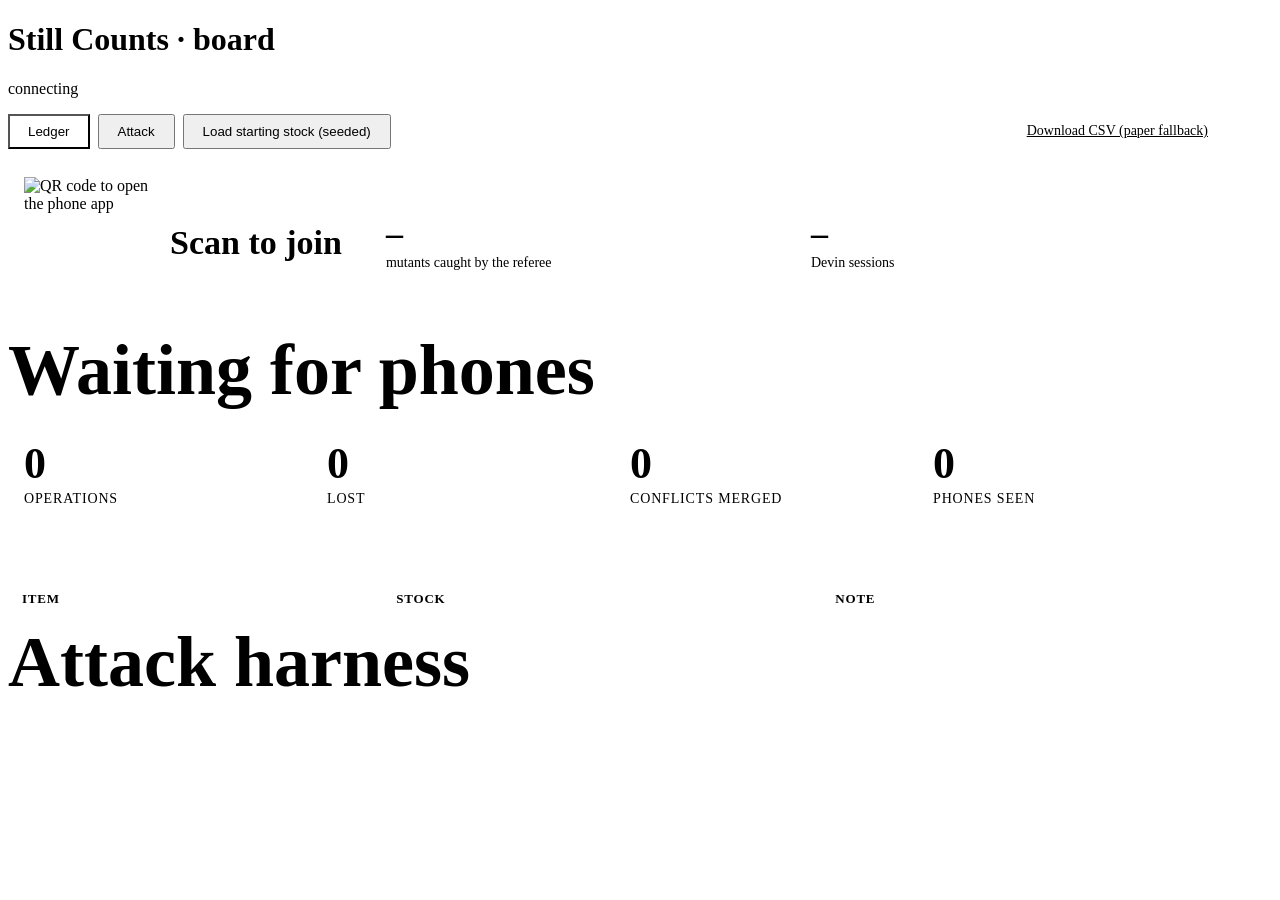
==== client/board.html @ c996e838 "feat: volunteer names, activity feed and CSV export for the paper fallback" ====
<!doctype html>
<html lang="en">
<head>
<meta charset="utf-8">
<meta name="viewport" content="width=device-width, initial-scale=1">
<link rel="stylesheet" href="/static/style.css">
<title>Still Counts · board</title>
<style>
main { max-width: 1200px; }
.big { font-size: clamp(32px, 6vw, 72px); font-weight: 800; line-height: 1.05; margin: 8px 0; }
.stats { display: grid; grid-template-columns: repeat(auto-fit, minmax(180px, 1fr)); gap: 12px; margin: 16px 0; }
.stat { background: var(--panel); border: 1px solid var(--line); border-radius: 16px; padding: 14px 16px; }
.stat b { display: block; font-size: 44px; font-variant-numeric: tabular-nums; }
.stat span { color: var(--muted); font-size: 14px; letter-spacing: .06em; text-transform: uppercase; }
table { width: 100%; border-collapse: collapse; background: var(--panel); border: 1px solid var(--line); border-radius: 12px; overflow: hidden; }
th, td { text-align: left; padding: 10px 14px; border-bottom: 1px solid var(--line); }
th { color: var(--muted); font-size: 13px; text-transform: uppercase; letter-spacing: .06em; }
td.qty { font-size: 28px; font-weight: 800; font-variant-numeric: tabular-nums; }
td.neg { color: var(--bad); }
.tabs { display: flex; gap: 8px; margin: 16px 0; }
.tabs button { padding: 8px 18px; }
.tabs button[aria-pressed="true"] { background: var(--olive); }
.run { padding: 8px 12px; border-bottom: 1px solid var(--line); font-variant-numeric: tabular-nums; }
.ok { color: var(--good); } .fail { color: var(--bad); }
.panels { display:grid; grid-template-columns: auto 1fr 1fr; gap:12px; margin:12px 0; align-items:stretch; }
.panel { background: var(--panel); border:1px solid var(--line); border-radius:16px; padding:12px 16px; display:flex; gap:14px; align-items:center; }
.panel b { font-size:34px; font-variant-numeric: tabular-nums; }
.panel span { color: var(--muted); font-size:14px; word-break:break-all; }
@media (max-width:760px){ .panels{grid-template-columns:1fr;} }
.csv { margin-left:auto; align-self:center; color: var(--muted); font-size:14px; }
.feed { margin: 8px 0 16px; color: var(--muted); font-size: 16px; min-height: 28px; display:flex; flex-wrap:wrap; gap:8px; }
.feed span { background: var(--panel); border:1px solid var(--line); border-radius:999px; padding:4px 12px; }
</style>
</head>
<body>
<main>
  <header><h1>Still Counts · board</h1><span id="conn" class="pill" role="status">connecting</span></header>
  <div class="tabs">
    <button type="button" id="tab-ledger" aria-pressed="true">Ledger</button>
    <button type="button" id="tab-attack" aria-pressed="false">Attack</button>
    <button type="button" id="seed">Load starting stock (seeded)</button>
    <a class="csv" href="/api/export.csv" download>Download CSV (paper fallback)</a>
  </div>
  <section id="ledger">
    <div class="panels">
      <div class="panel"><img id="qr" alt="QR code to open the phone app" width="132" height="132"><div><b>Scan to join</b><br><span id="joinurl"></span></div></div>
      <div class="panel"><div><b id="p-referee">–</b><br><span>mutants caught by the referee</span></div></div>
      <div class="panel"><div><b id="p-devin">–</b><br><span id="p-devin-sub">Devin sessions</span></div></div>
    </div>
    <div class="big" id="headline">Waiting for phones</div>
    <div class="stats">
      <div class="stat"><b id="s-ops">0</b><span>operations</span></div>
      <div class="stat"><b id="s-lost">0</b><span>lost</span></div>
      <div class="stat"><b id="s-conf">0</b><span>conflicts merged</span></div>
      <div class="stat"><b id="s-phones">0</b><span>phones seen</span></div>
    </div>
    <div class="feed" id="feed" aria-live="polite"></div>
    <table><thead><tr><th>Item</th><th>Stock</th><th>Note</th></tr></thead><tbody id="rows"></tbody></table>
  </section>
  <section id="attack" class="hidden">
    <div class="big" id="attack-head">Attack harness</div>
    <div id="runs"></div>
  </section>
</main>
<script src="/static/board.js"></script>
</body>
</html>
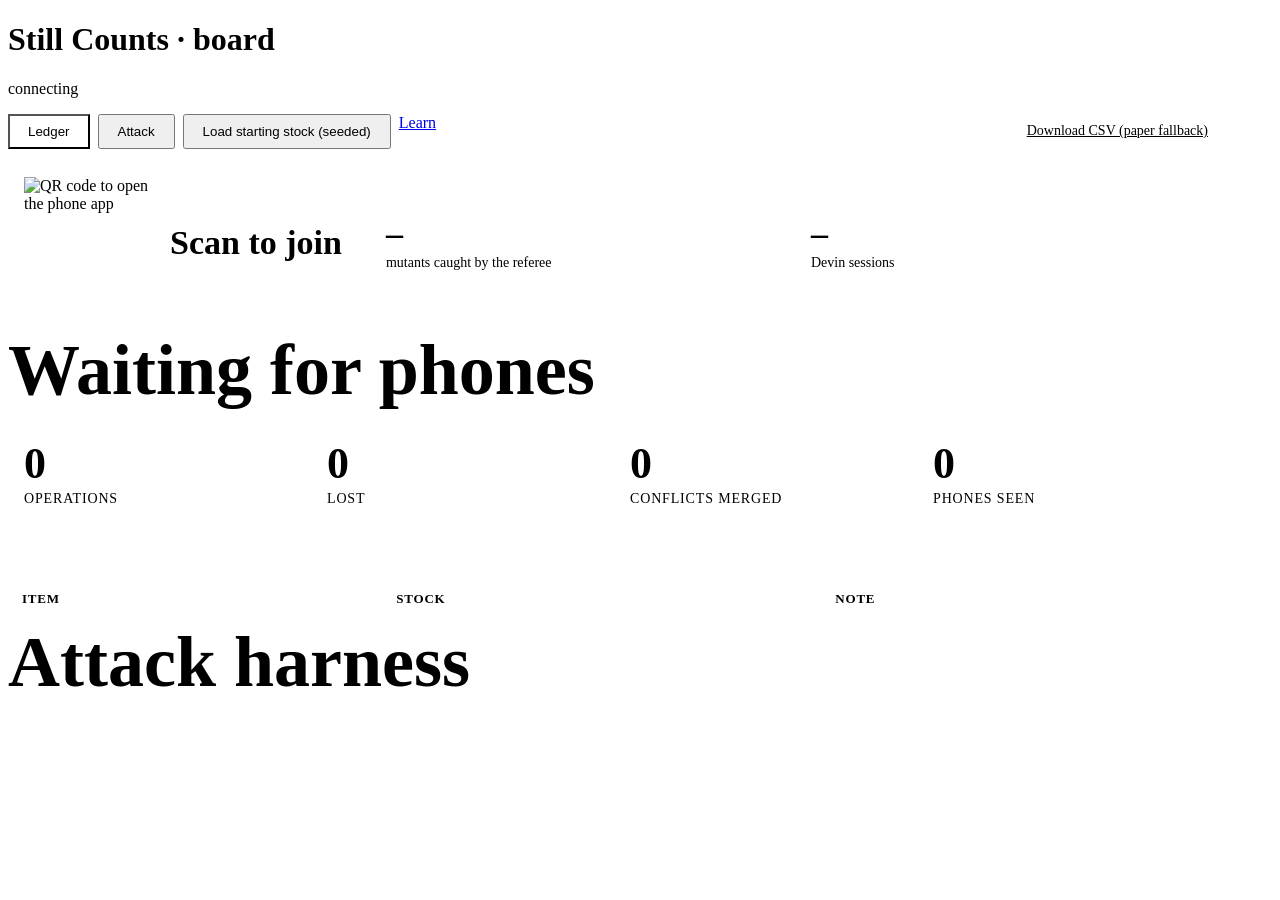
==== commit 2ac78b6a: "feat: Learn tab (Earn the Code) with offline predict, find the bug, write and explain checkpoints Co" ====
--- a/client/board.html
+++ b/client/board.html
@@ -39,6 +39,7 @@
     <button type="button" id="tab-ledger" aria-pressed="true">Ledger</button>
     <button type="button" id="tab-attack" aria-pressed="false">Attack</button>
     <button type="button" id="seed">Load starting stock (seeded)</button>
+    <a class="navlink" href="/static/learn.html">Learn</a>
     <a class="csv" href="/api/export.csv" download>Download CSV (paper fallback)</a>
   </div>
   <section id="ledger">
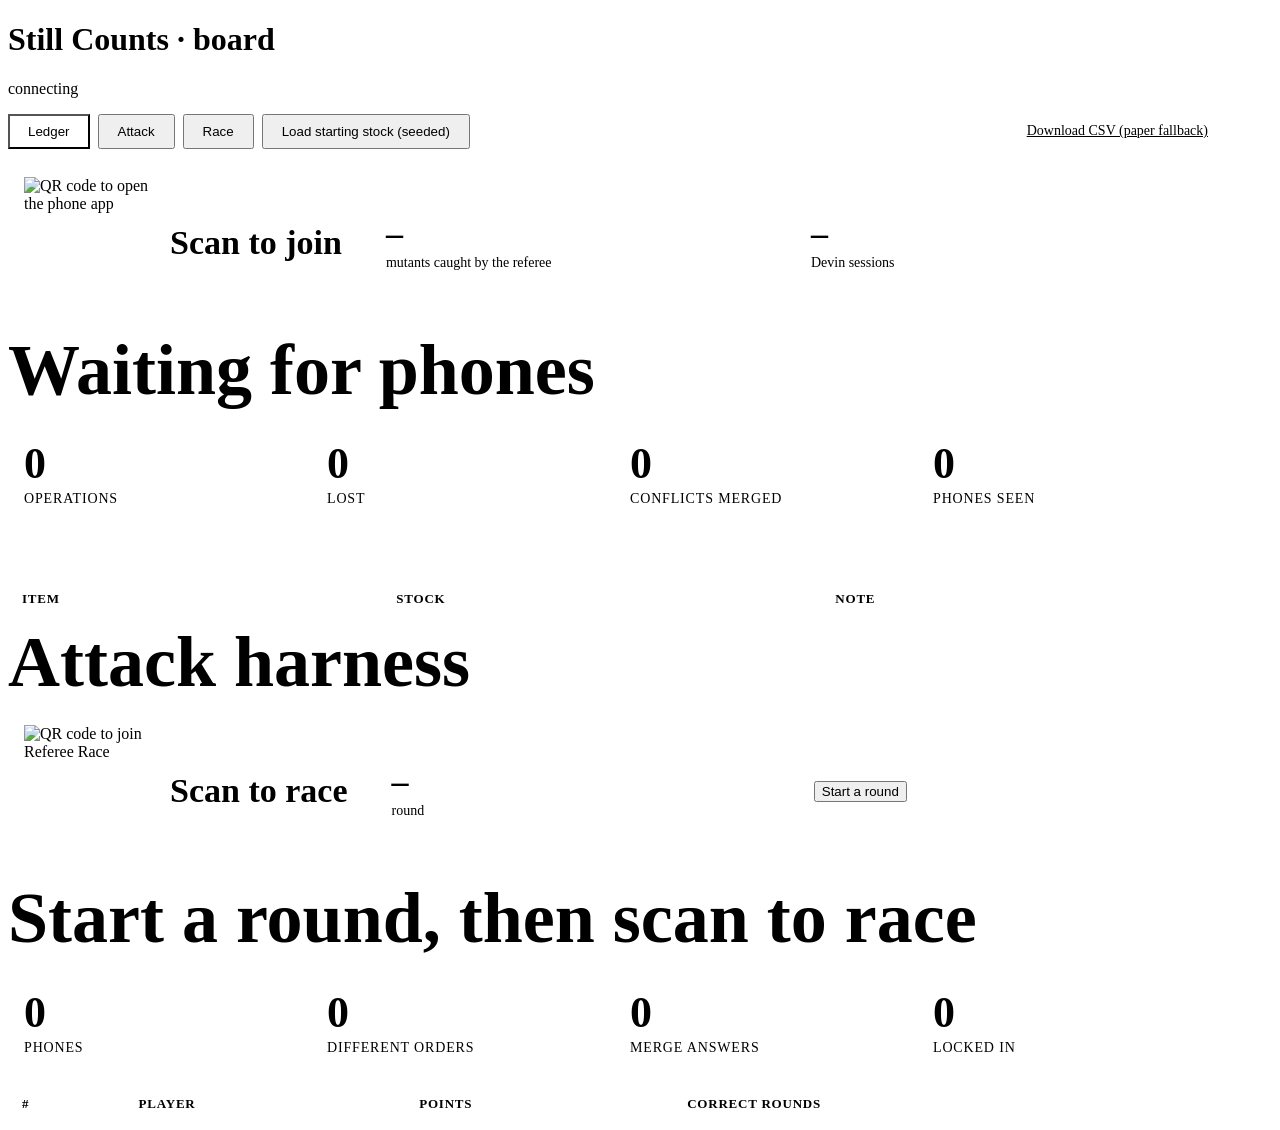
==== commit 5a5b76d2: "feat: Referee Race game across phones with live leaderboard on the board Co-Authored-By: bot_apk <ap" ====
--- a/client/board.html
+++ b/client/board.html
@@ -38,8 +38,8 @@
   <div class="tabs">
     <button type="button" id="tab-ledger" aria-pressed="true">Ledger</button>
     <button type="button" id="tab-attack" aria-pressed="false">Attack</button>
+    <button type="button" id="tab-race" aria-pressed="false">Race</button>
     <button type="button" id="seed">Load starting stock (seeded)</button>
-    <a class="navlink" href="/static/learn.html">Learn</a>
     <a class="csv" href="/api/export.csv" download>Download CSV (paper fallback)</a>
   </div>
   <section id="ledger">
@@ -62,6 +62,21 @@
     <div class="big" id="attack-head">Attack harness</div>
     <div id="runs"></div>
   </section>
+  <section id="race" class="hidden">
+    <div class="panels">
+      <div class="panel"><img id="race-qr" alt="QR code to join Referee Race" width="132" height="132"><div><b>Scan to race</b><br><span id="race-url"></span></div></div>
+      <div class="panel"><div><b id="race-round">–</b><br><span>round</span></div></div>
+      <div class="panel"><div><button type="button" id="race-start">Start a round</button></div></div>
+    </div>
+    <div class="big" id="race-head">Start a round, then scan to race</div>
+    <div class="stats">
+      <div class="stat"><b id="r-phones">0</b><span>phones</span></div>
+      <div class="stat"><b id="r-orders">0</b><span>different orders</span></div>
+      <div class="stat"><b id="r-answers">0</b><span>merge answers</span></div>
+      <div class="stat"><b id="r-answered">0</b><span>locked in</span></div>
+    </div>
+    <table><thead><tr><th>#</th><th>Player</th><th>Points</th><th>Correct rounds</th></tr></thead><tbody id="race-rows"></tbody></table>
+  </section>
 </main>
 <script src="/static/board.js"></script>
 </body>
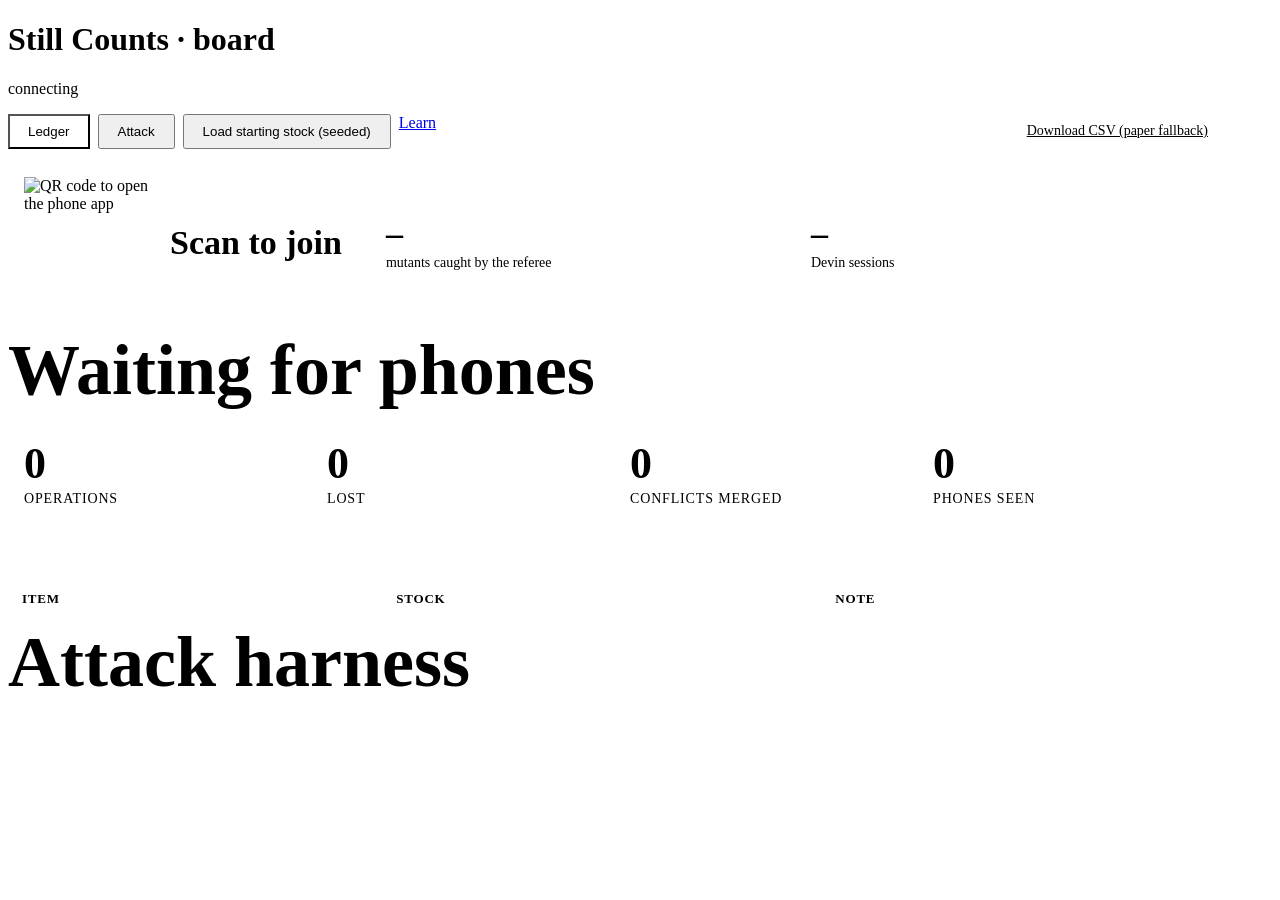
==== commit d676e9d4: "feat: Learn tab (Earn the Code) front end Offline-first Learn page: predict is graded in the browser" ====
--- a/client/board.html
+++ b/client/board.html
@@ -38,8 +38,8 @@
   <div class="tabs">
     <button type="button" id="tab-ledger" aria-pressed="true">Ledger</button>
     <button type="button" id="tab-attack" aria-pressed="false">Attack</button>
-    <button type="button" id="tab-race" aria-pressed="false">Race</button>
     <button type="button" id="seed">Load starting stock (seeded)</button>
+    <a class="navlink" href="/static/learn.html">Learn</a>
     <a class="csv" href="/api/export.csv" download>Download CSV (paper fallback)</a>
   </div>
   <section id="ledger">
@@ -62,21 +62,6 @@
     <div class="big" id="attack-head">Attack harness</div>
     <div id="runs"></div>
   </section>
-  <section id="race" class="hidden">
-    <div class="panels">
-      <div class="panel"><img id="race-qr" alt="QR code to join Referee Race" width="132" height="132"><div><b>Scan to race</b><br><span id="race-url"></span></div></div>
-      <div class="panel"><div><b id="race-round">–</b><br><span>round</span></div></div>
-      <div class="panel"><div><button type="button" id="race-start">Start a round</button></div></div>
-    </div>
-    <div class="big" id="race-head">Start a round, then scan to race</div>
-    <div class="stats">
-      <div class="stat"><b id="r-phones">0</b><span>phones</span></div>
-      <div class="stat"><b id="r-orders">0</b><span>different orders</span></div>
-      <div class="stat"><b id="r-answers">0</b><span>merge answers</span></div>
-      <div class="stat"><b id="r-answered">0</b><span>locked in</span></div>
-    </div>
-    <table><thead><tr><th>#</th><th>Player</th><th>Points</th><th>Correct rounds</th></tr></thead><tbody id="race-rows"></tbody></table>
-  </section>
 </main>
 <script src="/static/board.js"></script>
 </body>
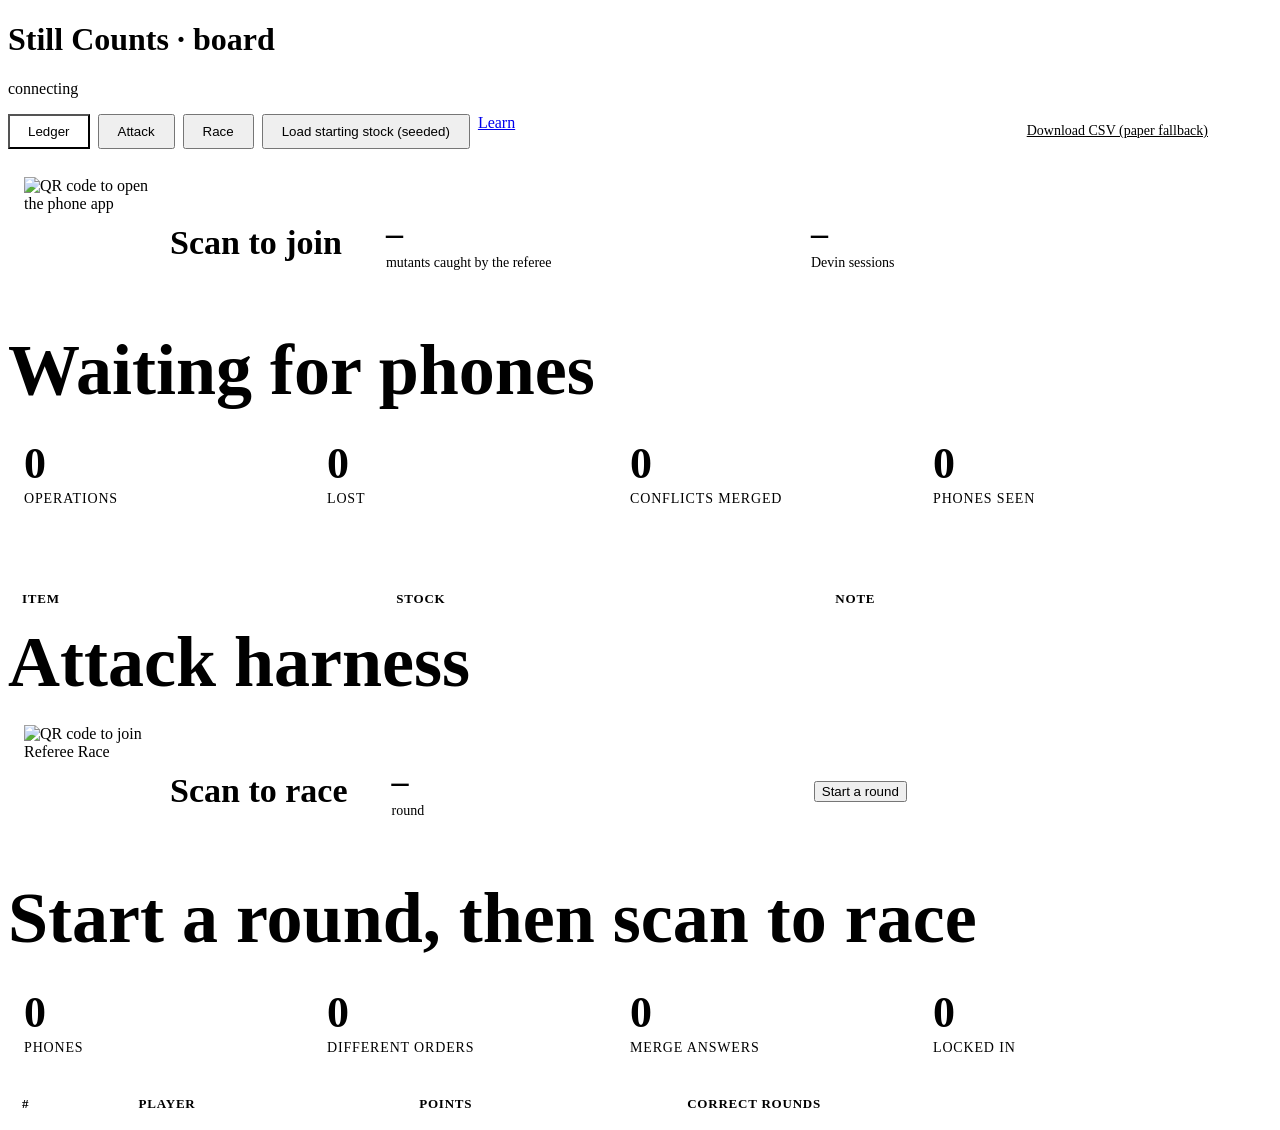
==== commit e7ed8115: "chore: merge main and link the Race page from the phone app and the offline cache" ====
--- a/client/board.html
+++ b/client/board.html
@@ -38,6 +38,7 @@
   <div class="tabs">
     <button type="button" id="tab-ledger" aria-pressed="true">Ledger</button>
     <button type="button" id="tab-attack" aria-pressed="false">Attack</button>
+    <button type="button" id="tab-race" aria-pressed="false">Race</button>
     <button type="button" id="seed">Load starting stock (seeded)</button>
     <a class="navlink" href="/static/learn.html">Learn</a>
     <a class="csv" href="/api/export.csv" download>Download CSV (paper fallback)</a>
@@ -62,6 +63,21 @@
     <div class="big" id="attack-head">Attack harness</div>
     <div id="runs"></div>
   </section>
+  <section id="race" class="hidden">
+    <div class="panels">
+      <div class="panel"><img id="race-qr" alt="QR code to join Referee Race" width="132" height="132"><div><b>Scan to race</b><br><span id="race-url"></span></div></div>
+      <div class="panel"><div><b id="race-round">–</b><br><span>round</span></div></div>
+      <div class="panel"><div><button type="button" id="race-start">Start a round</button></div></div>
+    </div>
+    <div class="big" id="race-head">Start a round, then scan to race</div>
+    <div class="stats">
+      <div class="stat"><b id="r-phones">0</b><span>phones</span></div>
+      <div class="stat"><b id="r-orders">0</b><span>different orders</span></div>
+      <div class="stat"><b id="r-answers">0</b><span>merge answers</span></div>
+      <div class="stat"><b id="r-answered">0</b><span>locked in</span></div>
+    </div>
+    <table><thead><tr><th>#</th><th>Player</th><th>Points</th><th>Correct rounds</th></tr></thead><tbody id="race-rows"></tbody></table>
+  </section>
 </main>
 <script src="/static/board.js"></script>
 </body>
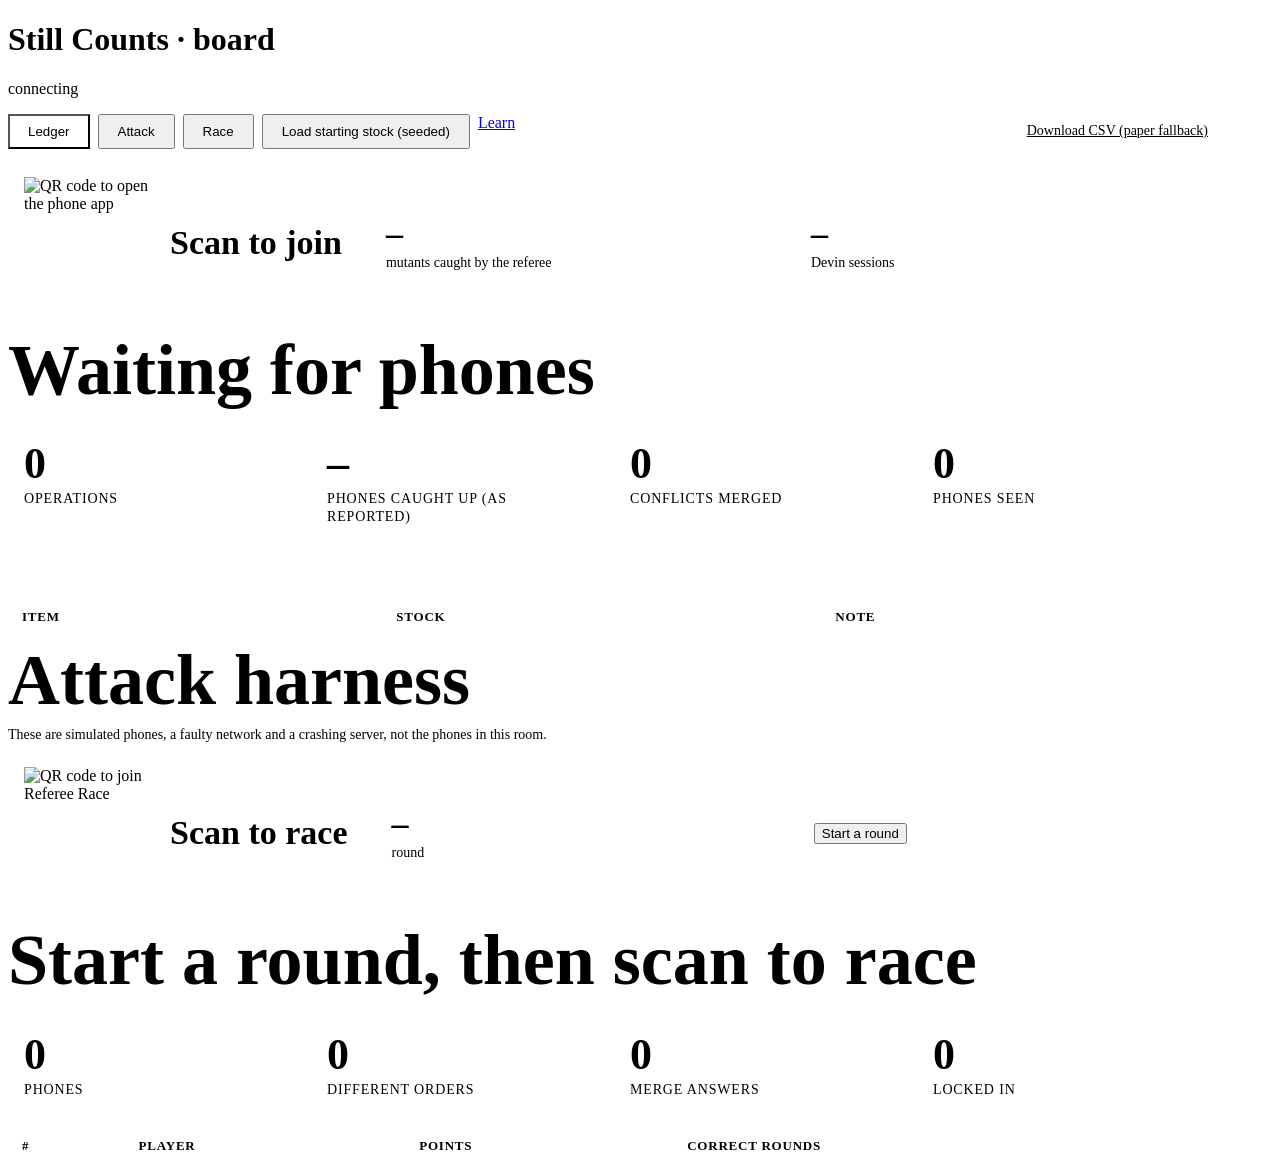
==== commit e65d20d7: "feat: board shows phone-reported sync state and the harness summary per scenario; Devin evidence pag" ====
--- a/client/board.html
+++ b/client/board.html
@@ -27,6 +27,8 @@
 .panel b { font-size:34px; font-variant-numeric: tabular-nums; }
 .panel span { color: var(--muted); font-size:14px; word-break:break-all; }
 @media (max-width:760px){ .panels{grid-template-columns:1fr;} }
+.note-line { color: var(--muted); font-size: 14px; margin: 0 0 12px; }
+.bar-note { color: var(--muted); font-size: 14px; margin: 4px 0 12px; }
 .csv { margin-left:auto; align-self:center; color: var(--muted); font-size:14px; }
 .feed { margin: 8px 0 16px; color: var(--muted); font-size: 16px; min-height: 28px; display:flex; flex-wrap:wrap; gap:8px; }
 .feed span { background: var(--panel); border:1px solid var(--line); border-radius:999px; padding:4px 12px; }
@@ -52,15 +54,17 @@
     <div class="big" id="headline">Waiting for phones</div>
     <div class="stats">
       <div class="stat"><b id="s-ops">0</b><span>operations</span></div>
-      <div class="stat"><b id="s-lost">0</b><span>lost</span></div>
+      <div class="stat"><b id="s-caught">–</b><span>phones caught up (as reported)</span></div>
       <div class="stat"><b id="s-conf">0</b><span>conflicts merged</span></div>
       <div class="stat"><b id="s-phones">0</b><span>phones seen</span></div>
     </div>
     <div class="feed" id="feed" aria-live="polite"></div>
+    <p class="note-line" id="harness-line"></p>
     <table><thead><tr><th>Item</th><th>Stock</th><th>Note</th></tr></thead><tbody id="rows"></tbody></table>
   </section>
   <section id="attack" class="hidden">
     <div class="big" id="attack-head">Attack harness</div>
+    <p class="bar-note" id="attack-note">These are simulated phones, a faulty network and a crashing server, not the phones in this room.</p>
     <div id="runs"></div>
   </section>
   <section id="race" class="hidden">
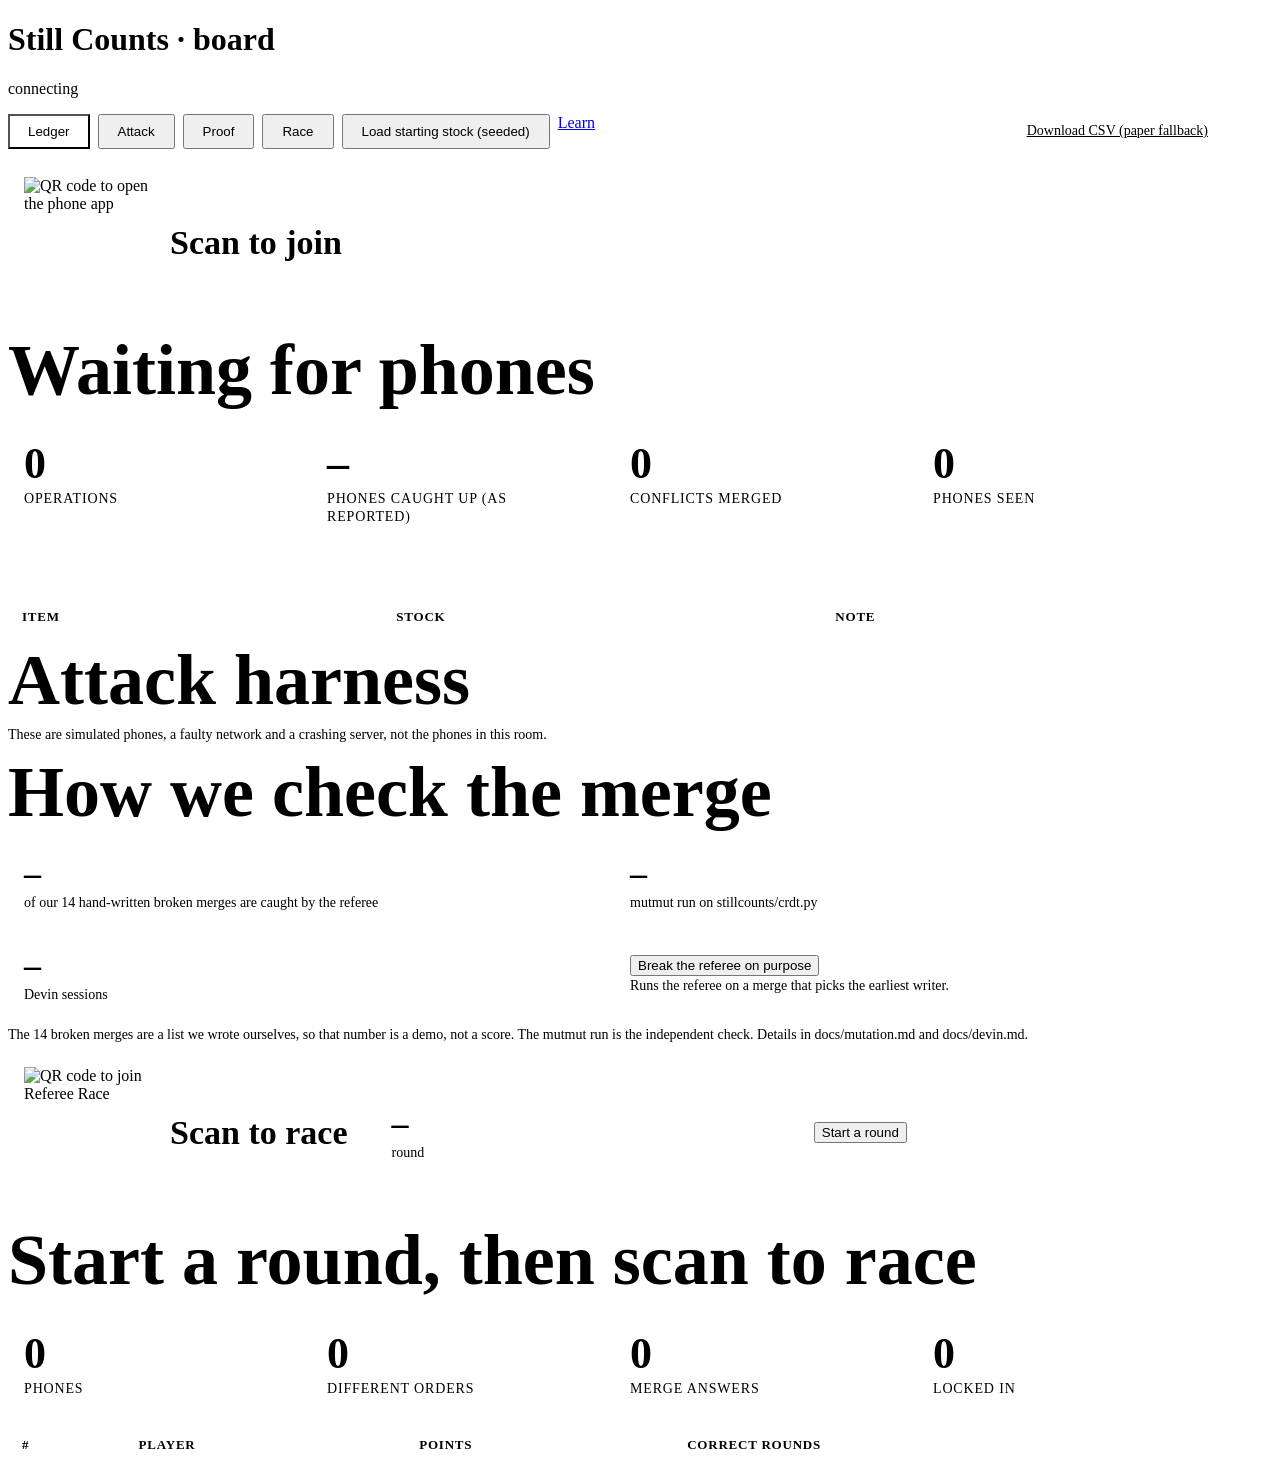
==== commit b022064b: "feat(board): Proof tab, plain-language grouped Attack tab, oversell alert on the board, break-the-re" ====
--- a/client/board.html
+++ b/client/board.html
@@ -23,10 +23,16 @@
 .run { padding: 8px 12px; border-bottom: 1px solid var(--line); font-variant-numeric: tabular-nums; }
 .ok { color: var(--good); } .fail { color: var(--bad); }
 .panels { display:grid; grid-template-columns: auto 1fr 1fr; gap:12px; margin:12px 0; align-items:stretch; }
+.panels.one { grid-template-columns: auto; justify-content: start; }
+.panels.two { grid-template-columns: 1fr 1fr; }
+.group { color: var(--muted); font-size: 13px; text-transform: uppercase; letter-spacing: .06em; margin: 18px 0 6px; }
+.big.alert { color: var(--bad); animation: flash .5s 6; }
+@keyframes flash { 50% { opacity: .25; } }
+@media (prefers-reduced-motion: reduce) { .big.alert { animation: none; } }
 .panel { background: var(--panel); border:1px solid var(--line); border-radius:16px; padding:12px 16px; display:flex; gap:14px; align-items:center; }
 .panel b { font-size:34px; font-variant-numeric: tabular-nums; }
 .panel span { color: var(--muted); font-size:14px; word-break:break-all; }
-@media (max-width:760px){ .panels{grid-template-columns:1fr;} }
+@media (max-width:760px){ .panels, .panels.two{grid-template-columns:1fr;} }
 .note-line { color: var(--muted); font-size: 14px; margin: 0 0 12px; }
 .bar-note { color: var(--muted); font-size: 14px; margin: 4px 0 12px; }
 .csv { margin-left:auto; align-self:center; color: var(--muted); font-size:14px; }
@@ -37,21 +43,20 @@
 <body>
 <main>
   <header><h1>Still Counts · board</h1><span id="conn" class="pill" role="status">connecting</span></header>
-  <div class="tabs">
+  <div class="tabs" role="tablist">
     <button type="button" id="tab-ledger" aria-pressed="true">Ledger</button>
     <button type="button" id="tab-attack" aria-pressed="false">Attack</button>
+    <button type="button" id="tab-proof" aria-pressed="false">Proof</button>
     <button type="button" id="tab-race" aria-pressed="false">Race</button>
     <button type="button" id="seed">Load starting stock (seeded)</button>
     <a class="navlink" href="/static/learn.html">Learn</a>
     <a class="csv" href="/api/export.csv" download>Download CSV (paper fallback)</a>
   </div>
   <section id="ledger">
-    <div class="panels">
+    <div class="panels one">
       <div class="panel"><img id="qr" alt="QR code to open the phone app" width="132" height="132"><div><b>Scan to join</b><br><span id="joinurl"></span></div></div>
-      <div class="panel"><div><b id="p-referee">–</b><br><span>mutants caught by the referee</span></div></div>
-      <div class="panel"><div><b id="p-devin">–</b><br><span id="p-devin-sub">Devin sessions</span></div></div>
     </div>
-    <div class="big" id="headline">Waiting for phones</div>
+    <div class="big" id="headline" aria-live="assertive">Waiting for phones</div>
     <div class="stats">
       <div class="stat"><b id="s-ops">0</b><span>operations</span></div>
       <div class="stat"><b id="s-caught">–</b><span>phones caught up (as reported)</span></div>
@@ -59,13 +64,22 @@
       <div class="stat"><b id="s-phones">0</b><span>phones seen</span></div>
     </div>
     <div class="feed" id="feed" aria-live="polite"></div>
-    <p class="note-line" id="harness-line"></p>
     <table><thead><tr><th>Item</th><th>Stock</th><th>Note</th></tr></thead><tbody id="rows"></tbody></table>
   </section>
   <section id="attack" class="hidden">
     <div class="big" id="attack-head">Attack harness</div>
     <p class="bar-note" id="attack-note">These are simulated phones, a faulty network and a crashing server, not the phones in this room.</p>
     <div id="runs"></div>
+  </section>
+  <section id="proof" class="hidden">
+    <div class="big">How we check the merge</div>
+    <div class="panels two">
+      <div class="panel"><div><b id="p-referee">–</b><br><span>of our 14 hand-written broken merges are caught by the referee</span></div></div>
+      <div class="panel"><div><b id="p-mutmut">–</b><br><span id="p-mutmut-sub">mutmut run on stillcounts/crdt.py</span></div></div>
+      <div class="panel"><div><b id="p-devin">–</b><br><span id="p-devin-sub">Devin sessions</span></div></div>
+      <div class="panel"><div><button type="button" id="break-referee">Break the referee on purpose</button><br><span id="break-result" role="status">Runs the referee on a merge that picks the earliest writer.</span></div></div>
+    </div>
+    <p class="bar-note">The 14 broken merges are a list we wrote ourselves, so that number is a demo, not a score. The mutmut run is the independent check. Details in docs/mutation.md and docs/devin.md.</p>
   </section>
   <section id="race" class="hidden">
     <div class="panels">
@@ -83,6 +97,7 @@
     <table><thead><tr><th>#</th><th>Player</th><th>Points</th><th>Correct rounds</th></tr></thead><tbody id="race-rows"></tbody></table>
   </section>
 </main>
+<script src="/static/auth.js"></script>
 <script src="/static/board.js"></script>
 </body>
 </html>
